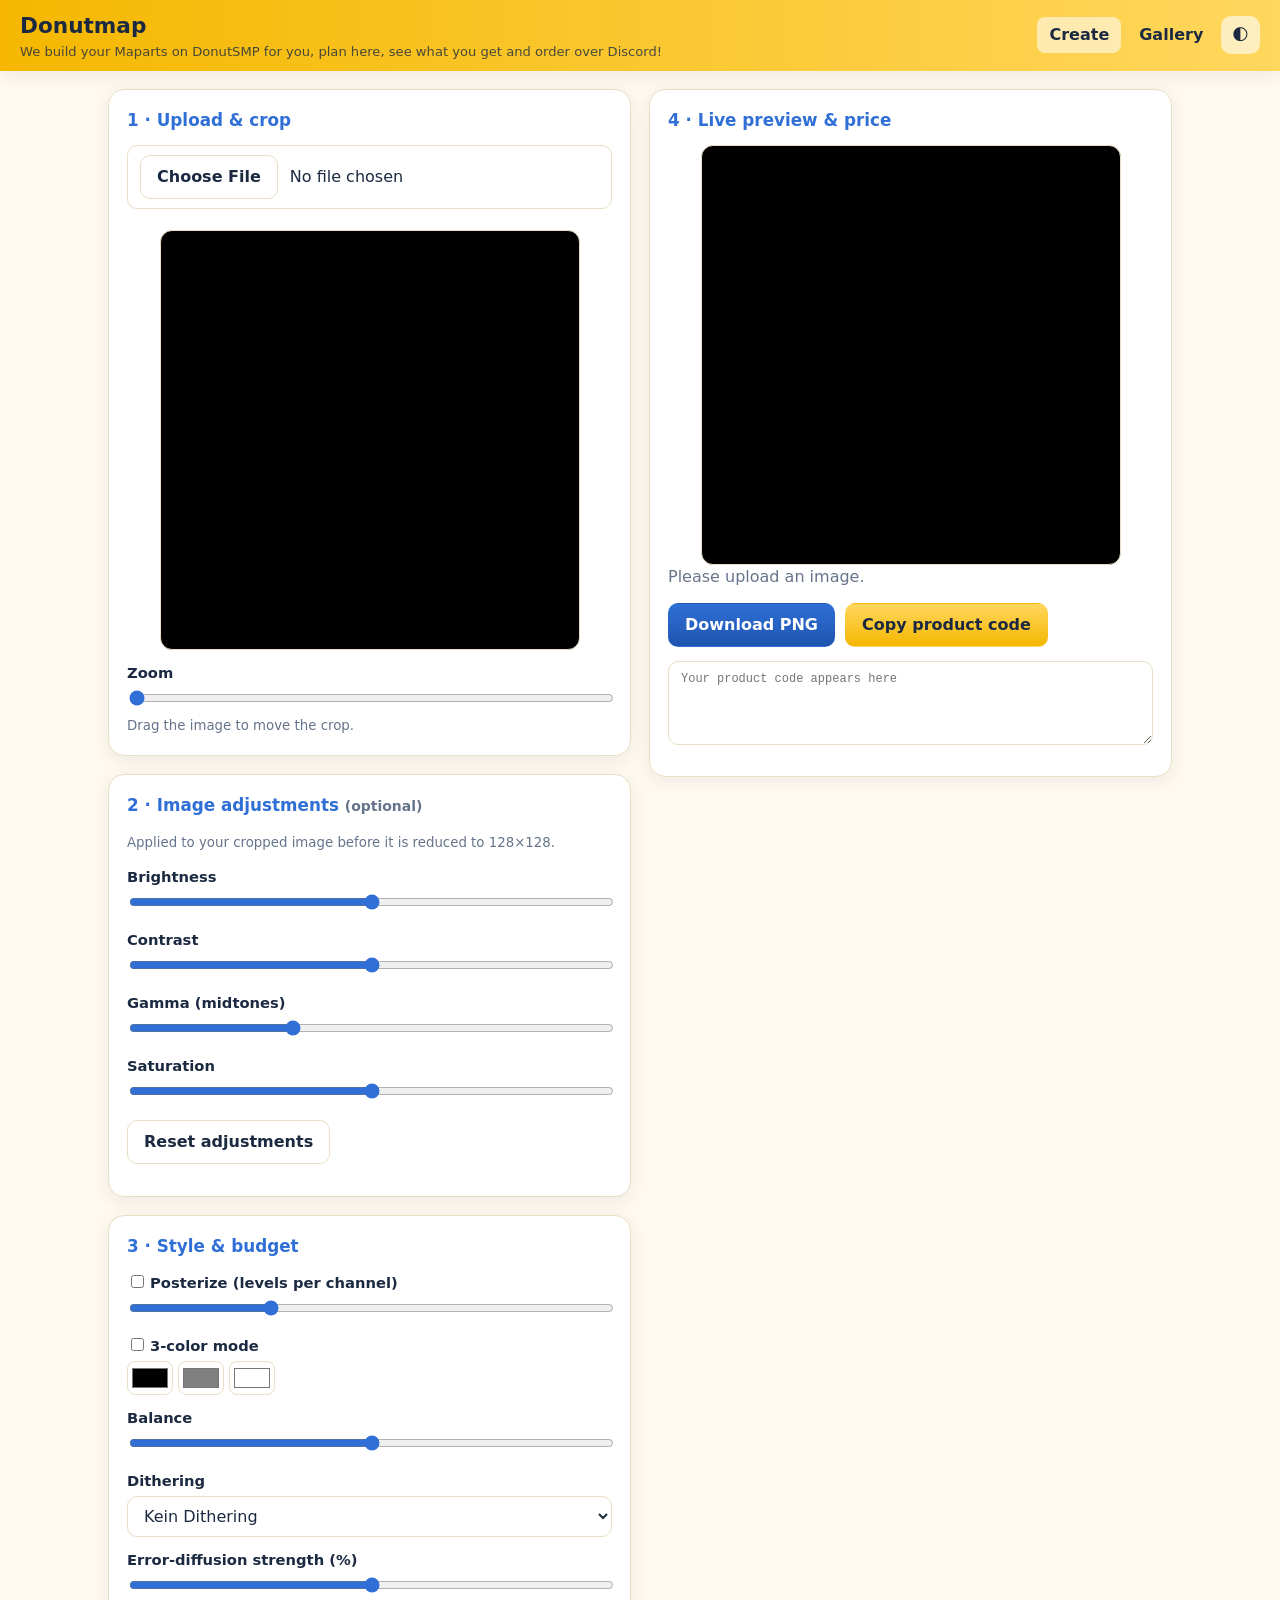
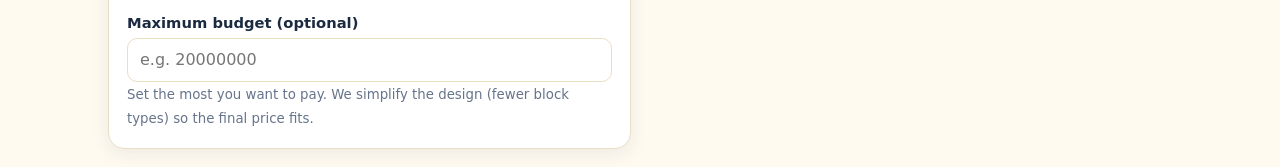
==== index.html @ f7faa510 "Add files via upload" ====
<!DOCTYPE html>
<html lang="en">

<head>
    <meta charset="utf-8">
    <meta name="viewport" content="width=device-width, initial-scale=1, viewport-fit=cover">
    <title>Donutmap</title>
    <link rel="stylesheet" href="style.css">
    <link rel="icon" href="minilogo.svg" type="image/svg+xml">
    <meta name="description" content="Plan your Maparts and let them be built for you on DonutSMP">
    <meta name="keywords"
        content="DonutSMP, Mapart, building, Minecraft, Donut, Dr Donut, SMP, Minecraft Maps, Art, Donut, Map, Maps, Doktor donut, Building Service">
    <meta name="author" content="INSIDEyourPC">
    <meta http-equiv="content-language" content="en">
    <meta name="robots" content="index, follow">
    <meta name="theme-color" content="#2f6fd6">
    <meta property="og:title" content="DonutMAP">
    <meta property="og:type" content="website">
    <meta property="og:description" content="Plan your Maparts and let them be built for you on DonutSMP">
    <meta property="og:url" content="https://donutmap.netlify.app">
    <meta property="og:locale" content="en_EN">
    <meta name="twitter:card" content="summary">
    <meta name="twitter:title" content="DonutMAP">
    <meta name="twitter:description" content="Plan your Maparts and let them be built for you on DonutSMP">
</head>

<body>
    <header>
        <div class="brand"><img src="logo.svg" alt="" class="logo" onerror="this.remove()">
            <div class="brand-copy">
                <h1 id="name">Donutmap</h1>
                <p id="description" class="intro"></p>
            </div>
        </div>
        <nav><a href="index.html" class="on">Create</a><a href="gallery.html">Gallery</a><button id="theme"
                class="btn btn-icon" aria-label="Toggle dark mode">🌓</button></nav>
    </header>
    <main class="wrap">
        <div class="workspace">
            <div class="col">
                <section class="card">
                    <h2>1 · Upload &amp; crop</h2>
                    <input type="file" id="file" accept="image/png,image/jpeg,image/webp,image/gif,image/bmp">
                    <div id="err" class="err"></div>
                    <canvas id="crop" width="384" height="384"></canvas>
                    <label for="zoom">Zoom</label><input type="range" id="zoom" min="1" max="8" step="0.01"
                        value="1"><small>Drag the image to move the crop.</small>
                </section>
                <section class="card">
                    <h2>2 · Image adjustments <small>(optional)</small></h2><small>Applied to your cropped image before
                        it is reduced to 128×128.</small>
                    <label for="adjB">Brightness</label><input type="range" id="adjB" min="-100" max="100" value="0">
                    <label for="adjC">Contrast</label><input type="range" id="adjC" min="-100" max="100" value="0">
                    <label for="adjG">Gamma (midtones)</label><input type="range" id="adjG" min="50" max="200"
                        value="100">
                    <label for="adjS">Saturation</label><input type="range" id="adjS" min="-100" max="100" value="0">
                    <div class="actions"><button class="btn btn-ghost" id="adjReset">Reset adjustments</button></div>
                </section>
                <section class="card">
                    <h2>3 · Style &amp; budget</h2>
                    <label><input type="checkbox" id="pe">Posterize (levels per channel)</label><input type="range"
                        id="pl" min="2" max="16" value="6">
                    <label><input type="checkbox" id="c3">3-color mode</label><input type="color" id="k1"
                        value="#000000"> <input type="color" id="k2" value="#808080"> <input type="color" id="k3"
                        value="#ffffff">
                    <label for="bal">Balance</label><input type="range" id="bal" min="-100" max="100" value="0">
                    <label for="dt">Dithering</label><select id="dt"></select>
                    <label for="ds">Error-diffusion strength (%)</label><input type="range" id="ds" min="0" max="100"
                        value="50"><label for="budget">Maximum budget (optional)</label><input type="number" id="budget"
                        min="0" step="1000000" placeholder="e.g. 20000000"><small>Set the most you want to pay. We
                        simplify the design (fewer block types) so the final price fits.</small>
                </section>
            </div>
            <aside class="col sticky">
                <section class="card">
                    <h2>4 · Live preview &amp; price</h2>
                    <canvas id="out" width="128" height="128"></canvas>
                    <div id="price" class="muted">Please upload an image.</div>
                    <div class="actions"><button class="btn btn-primary" id="dl">Download PNG</button><button
                            class="btn btn-secondary" id="cc">Copy product code</button></div>
                    <textarea id="code" readonly placeholder="Your product code appears here"></textarea>
                    <p id="how" class="muted"></p>
                </section>
            </aside>
        </div>
    </main>
    <script src="common.js"></script>
    <script src="pricing.js"></script>
    <script src="codec.js"></script>
    <script src="script.js"></script>
</body>

</html>
---- style.css ----
:root {
    --bg: #fffaf0;
    --card: #fff;
    --tx: #1b2a41;
    --mut: #66748b;
    --ac: #f5b700;
    --ac2: #ffd75e;
    --bl: #2f6fd6;
    --bl2: #1f55b0;
    --bd: #eadfc4;
    --ok: #1e8e4e;
    --bad: #c0392b;
    --sh: 0 4px 18px rgba(27, 42, 65, .08);
    color-scheme: light;
    box-sizing: border-box
}

@media(prefers-color-scheme:dark) {
    :root:not([data-theme="light"]) {
        --bg: #10182a;
        --card: #18233a;
        --tx: #eef2fa;
        --mut: #9aa8c2;
        --bd: #2c3a58;
        --sh: 0 4px 18px rgba(0, 0, 0, .35);
        color-scheme: dark
    }
}

:root[data-theme="dark"] {
    --bg: #10182a;
    --card: #18233a;
    --tx: #eef2fa;
    --mut: #9aa8c2;
    --bd: #2c3a58;
    --sh: 0 4px 18px rgba(0, 0, 0, .35);
    color-scheme: dark
}

* {
    box-sizing: inherit
}

body {
    margin: 0;
    background: var(--bg);
    color: var(--tx);
    font: 16px/1.5 system-ui, "Segoe UI", sans-serif
}

header {
    position: sticky;
    top: 0;
    z-index: 5;
    display: flex;
    justify-content: space-between;
    align-items: center;
    gap: 12px;
    padding: 10px 20px;
    background: linear-gradient(90deg, var(--ac), var(--ac2));
    color: #1b2a41;
    box-shadow: var(--sh)
}

.brand {
    display: flex;
    align-items: center;
    gap: 10px
}

.brand-copy {
    display: grid;
    gap: 2px
}

.brand .intro {
    margin: 0;
    color: rgba(27, 42, 65, .8);
    font-size: .82rem;
    line-height: 1.25
}

.logo {
    height: 38px;
    width: auto
}

h1 {
    margin: 0;
    font-size: 1.35rem
}

nav {
    display: flex;
    align-items: center;
    gap: 6px
}

nav a {
    color: #1b2a41;
    text-decoration: none;
    font-weight: 600;
    padding: 6px 12px;
    border-radius: 8px
}

nav a:hover,
nav a.on {
    background: rgba(255, 255, 255, .55)
}

.wrap {
    max-width: 1100px;
    margin: auto;
    padding: 18px;
    display: grid;
    gap: 18px
}

.intro {
    margin: 0;
    color: var(--mut);
    font-size: 1.1rem
}

.workspace {
    display: grid;
    grid-template-columns: minmax(0, 1fr) minmax(0, 1fr);
    gap: 18px;
    align-items: start
}

.col {
    display: grid;
    gap: 18px
}

@media(min-width:861px) {
    .sticky {
        position: sticky;
        top: 76px
    }
}

@media(max-width:860px) {
    .workspace {
        grid-template-columns: 1fr
    }
}

.card {
    background: var(--card);
    border: 1px solid var(--bd);
    border-radius: 16px;
    padding: 18px;
    box-shadow: var(--sh)
}

h2 {
    margin: 0 0 12px;
    font-size: 1.05rem;
    color: var(--bl)
}

h3 {
    margin: 10px 0 4px
}

p {
    margin: .4rem 0
}

small,
.muted {
    color: var(--mut)
}

canvas {
    width: 100%;
    max-width: 420px;
    display: block;
    margin: auto;
    border: 1px solid var(--bd);
    border-radius: 12px;
    image-rendering: pixelated;
    background: #000;
    touch-action: none
}

#crop {
    cursor: grab
}

label {
    display: block;
    margin: 12px 0 4px;
    font-weight: 600;
    font-size: .92rem
}

label input[type=checkbox] {
    margin-right: 6px
}

input[type=range],
input[type=color] {
    accent-color: var(--bl)
}

input[type=range] {
    width: 100%
}

input[type=color] {
    width: 46px;
    height: 34px;
    border: 1px solid var(--bd);
    border-radius: 8px;
    background: none;
    padding: 2px
}

input[type=file]::file-selector-button {
    margin-right: 12px
}

select,
textarea,
input[type=file],
input[type=number] {
    font: inherit;
    color: var(--tx);
    background: var(--card);
    border: 1px solid var(--bd);
    border-radius: 10px;
    padding: 9px 12px;
    width: 100%
}

textarea {
    font: 12px/1.4 ui-monospace, Consolas, monospace;
    height: 84px;
    resize: vertical
}

:focus-visible {
    outline: 3px solid var(--bl);
    outline-offset: 2px
}

.btn,
input[type=file]::file-selector-button {
    font: inherit;
    font-weight: 600;
    border-radius: 10px;
    border: 1px solid transparent;
    padding: 9px 16px;
    cursor: pointer;
    transition: transform .12s, box-shadow .12s, filter .12s
}

.btn:hover {
    transform: translateY(-1px);
    box-shadow: var(--sh);
    filter: brightness(1.05)
}

.btn:active {
    transform: none
}

.btn-primary {
    background: linear-gradient(180deg, var(--bl), var(--bl2));
    color: #fff
}

.btn-secondary {
    background: linear-gradient(180deg, var(--ac2), var(--ac));
    color: #1b2a41
}

.btn-ghost,
input[type=file]::file-selector-button {
    background: transparent;
    color: var(--tx);
    border-color: var(--bd)
}

.btn-icon {
    background: rgba(255, 255, 255, .6);
    color: #1b2a41;
    padding: 6px 10px
}

.actions {
    display: flex;
    flex-wrap: wrap;
    gap: 10px;
    margin: 14px 0
}

.err {
    color: var(--bad);
    font-weight: 600;
    min-height: 1.3em
}

table {
    border-collapse: collapse;
    width: 100%
}

th,
td {
    padding: 6px 8px;
    text-align: left;
    border-bottom: 1px solid var(--bd)
}

td:last-child,
th:last-child {
    text-align: right
}

.big {
    font-size: 1.6rem;
    font-weight: 800;
    color: var(--bl);
    margin-top: 8px
}

.badge {
    display: inline-block;
    padding: 6px 14px;
    border-radius: 999px;
    font-weight: 700;
    color: #fff
}

.ok {
    background: var(--ok)
}

.bad {
    background: var(--bad)
}

.warn {
    background: rgba(192, 57, 43, .1);
    border-left: 4px solid var(--bad);
    padding: 8px 12px;
    margin: 6px 0;
    border-radius: 6px
}

.grid {
    display: grid;
    grid-template-columns: repeat(auto-fill, minmax(230px, 1fr));
    gap: 18px
}

.gcard img,
.ph {
    width: 100%;
    aspect-ratio: 1;
    border-radius: 10px;
    image-rendering: pixelated;
    background: #000
}

.ph {
    display: grid;
    place-items: center;
    color: var(--mut);
    background: var(--bg);
    border: 1px dashed var(--bd)
}

.note {
    font-size: .88rem;
    color: var(--mut);
    border-left: 3px solid var(--ac);
    padding-left: 10px;
    margin: 8px 0
}
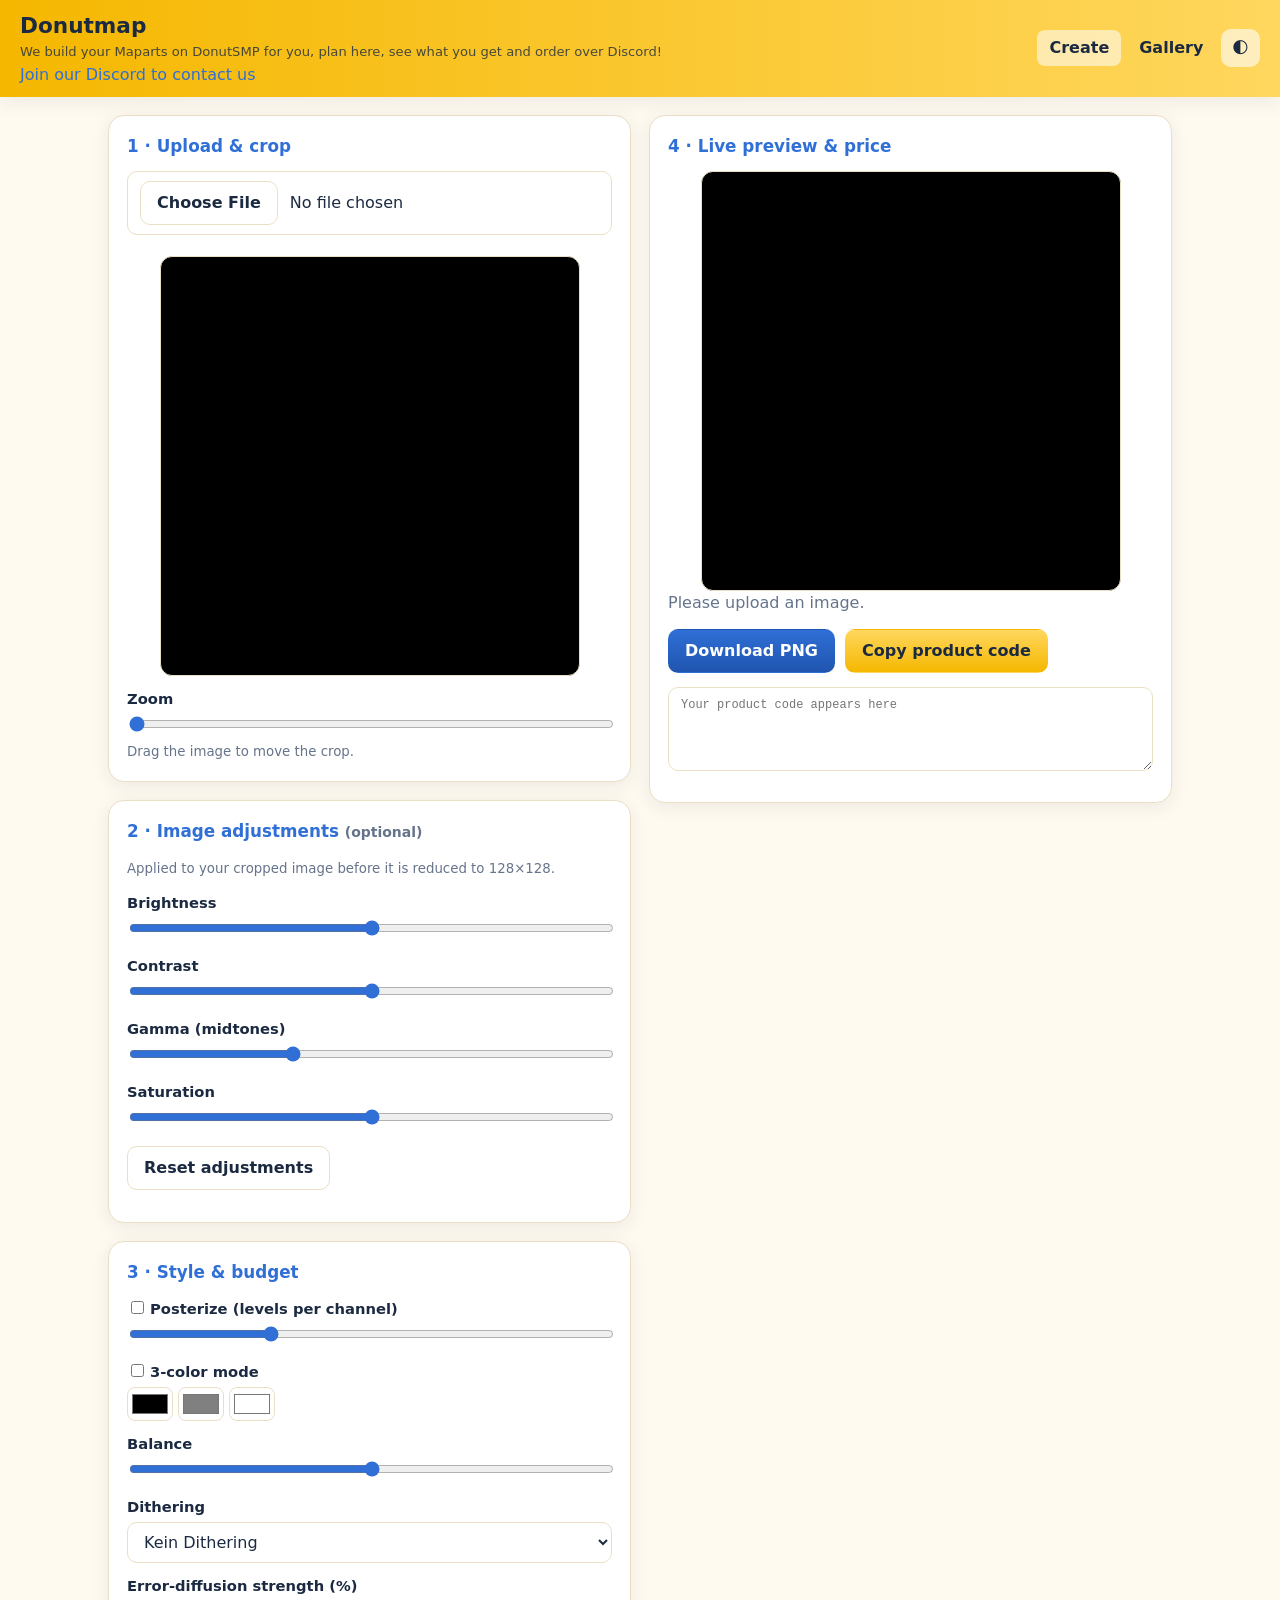
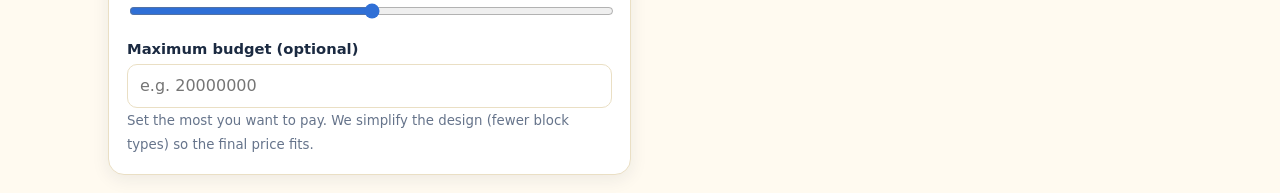
==== commit bb008396: "Discordlink" ====
--- a/index.html
+++ b/index.html
@@ -30,6 +30,7 @@
             <div class="brand-copy">
                 <h1 id="name">Donutmap</h1>
                 <p id="description" class="intro"></p>
+                <a href="https://discord.gg/2fKpnt7ndN" target="_blank" id="contactlink">Join our Discord to contact us</a>
             </div>
         </div>
         <nav><a href="index.html" class="on">Create</a><a href="gallery.html">Gallery</a><button id="theme"
--- a/style.css
+++ b/style.css
@@ -382,4 +382,13 @@
     border-left: 3px solid var(--ac);
     padding-left: 10px;
     margin: 8px 0
+}
+
+#contactlink {
+    color: var(--bl);
+    text-decoration: none;
+}
+
+#contactlink:hover {
+    text-decoration: underline;
 }
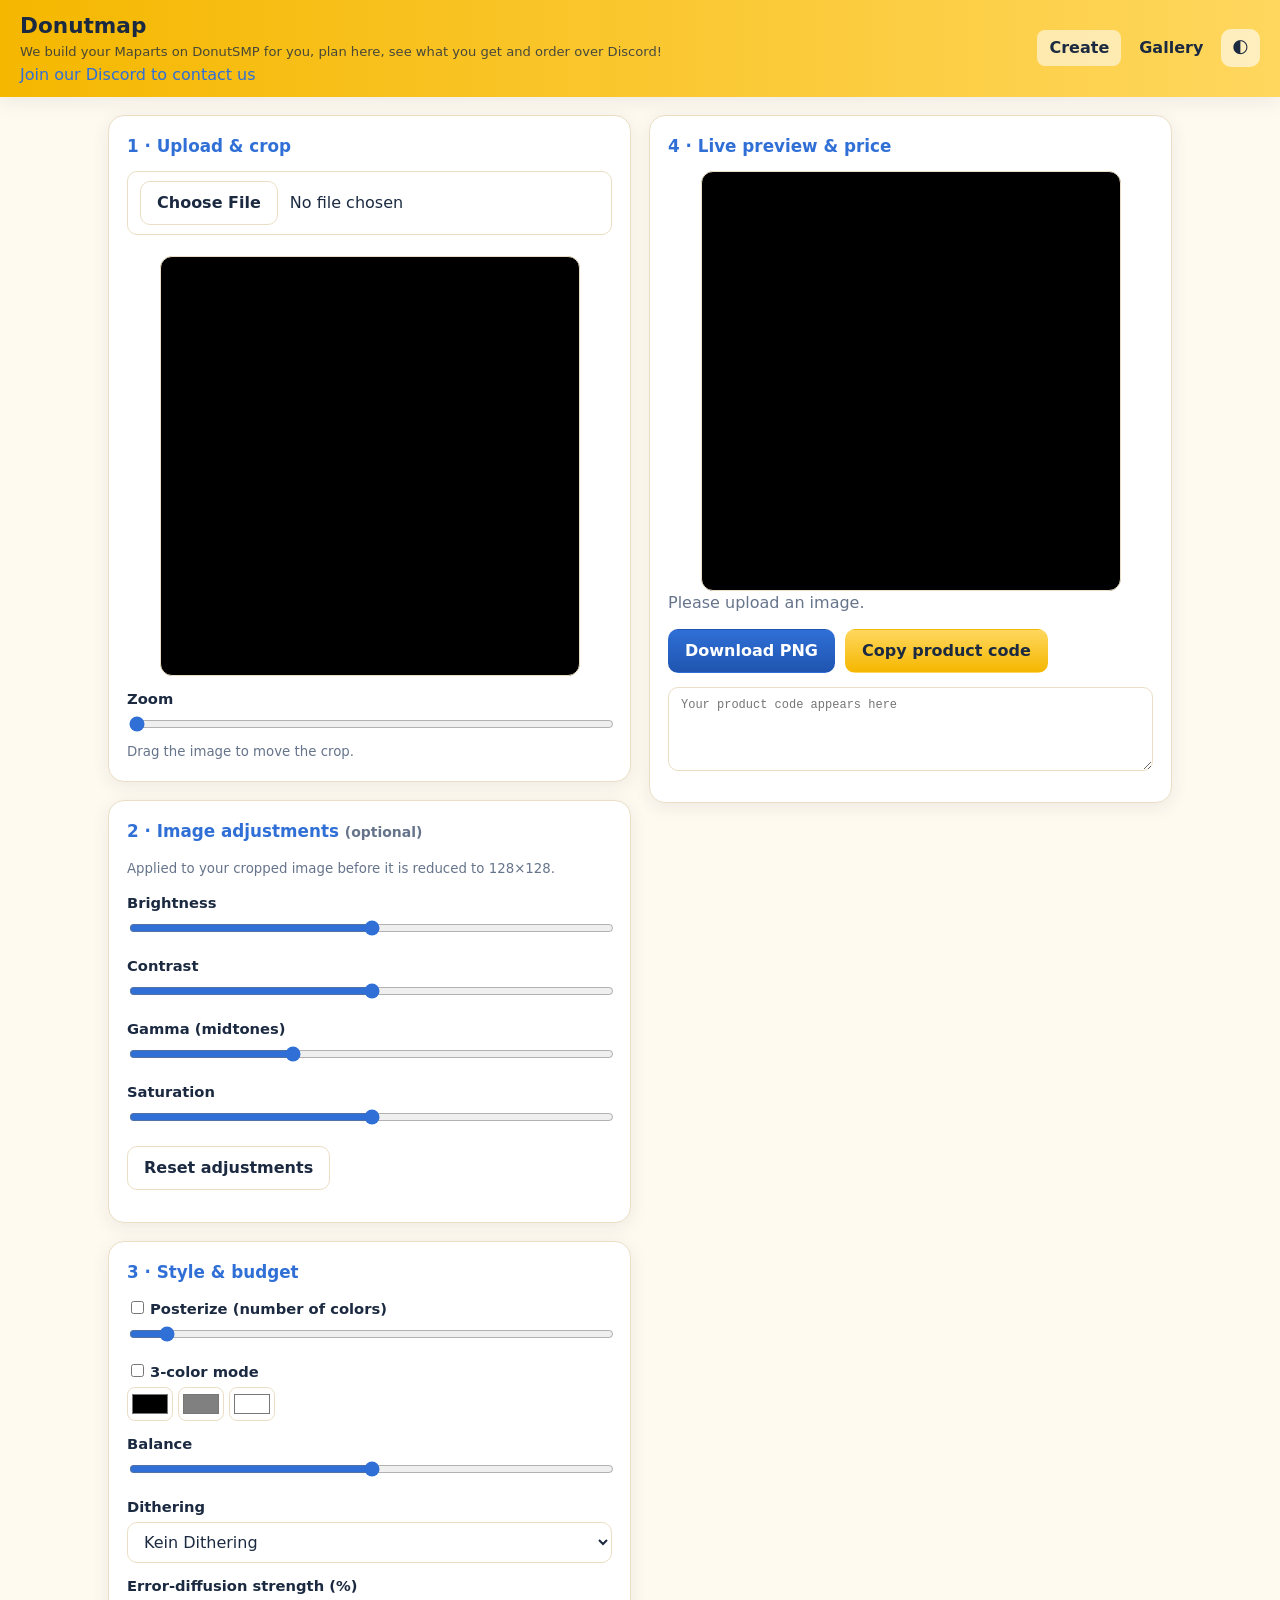
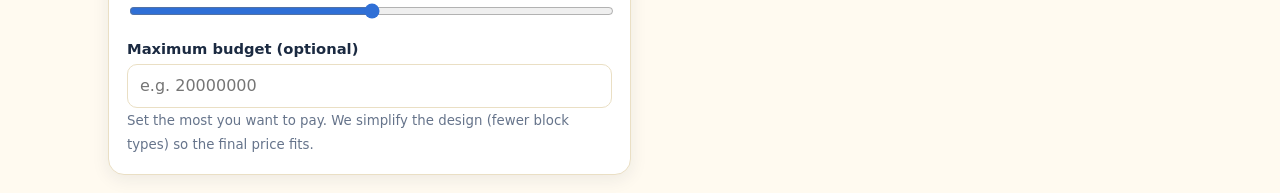
==== commit 10723538: "Add files via upload" ====
--- a/index.html
+++ b/index.html
@@ -59,8 +59,8 @@
                 </section>
                 <section class="card">
                     <h2>3 · Style &amp; budget</h2>
-                    <label><input type="checkbox" id="pe">Posterize (levels per channel)</label><input type="range"
-                        id="pl" min="2" max="16" value="6">
+                    <label><input type="checkbox" id="pe">Posterize (number of colors)</label><input type="range"
+                        id="pl" min="2" max="64" value="6">
                     <label><input type="checkbox" id="c3">3-color mode</label><input type="color" id="k1"
                         value="#000000"> <input type="color" id="k2" value="#808080"> <input type="color" id="k3"
                         value="#ffffff">
